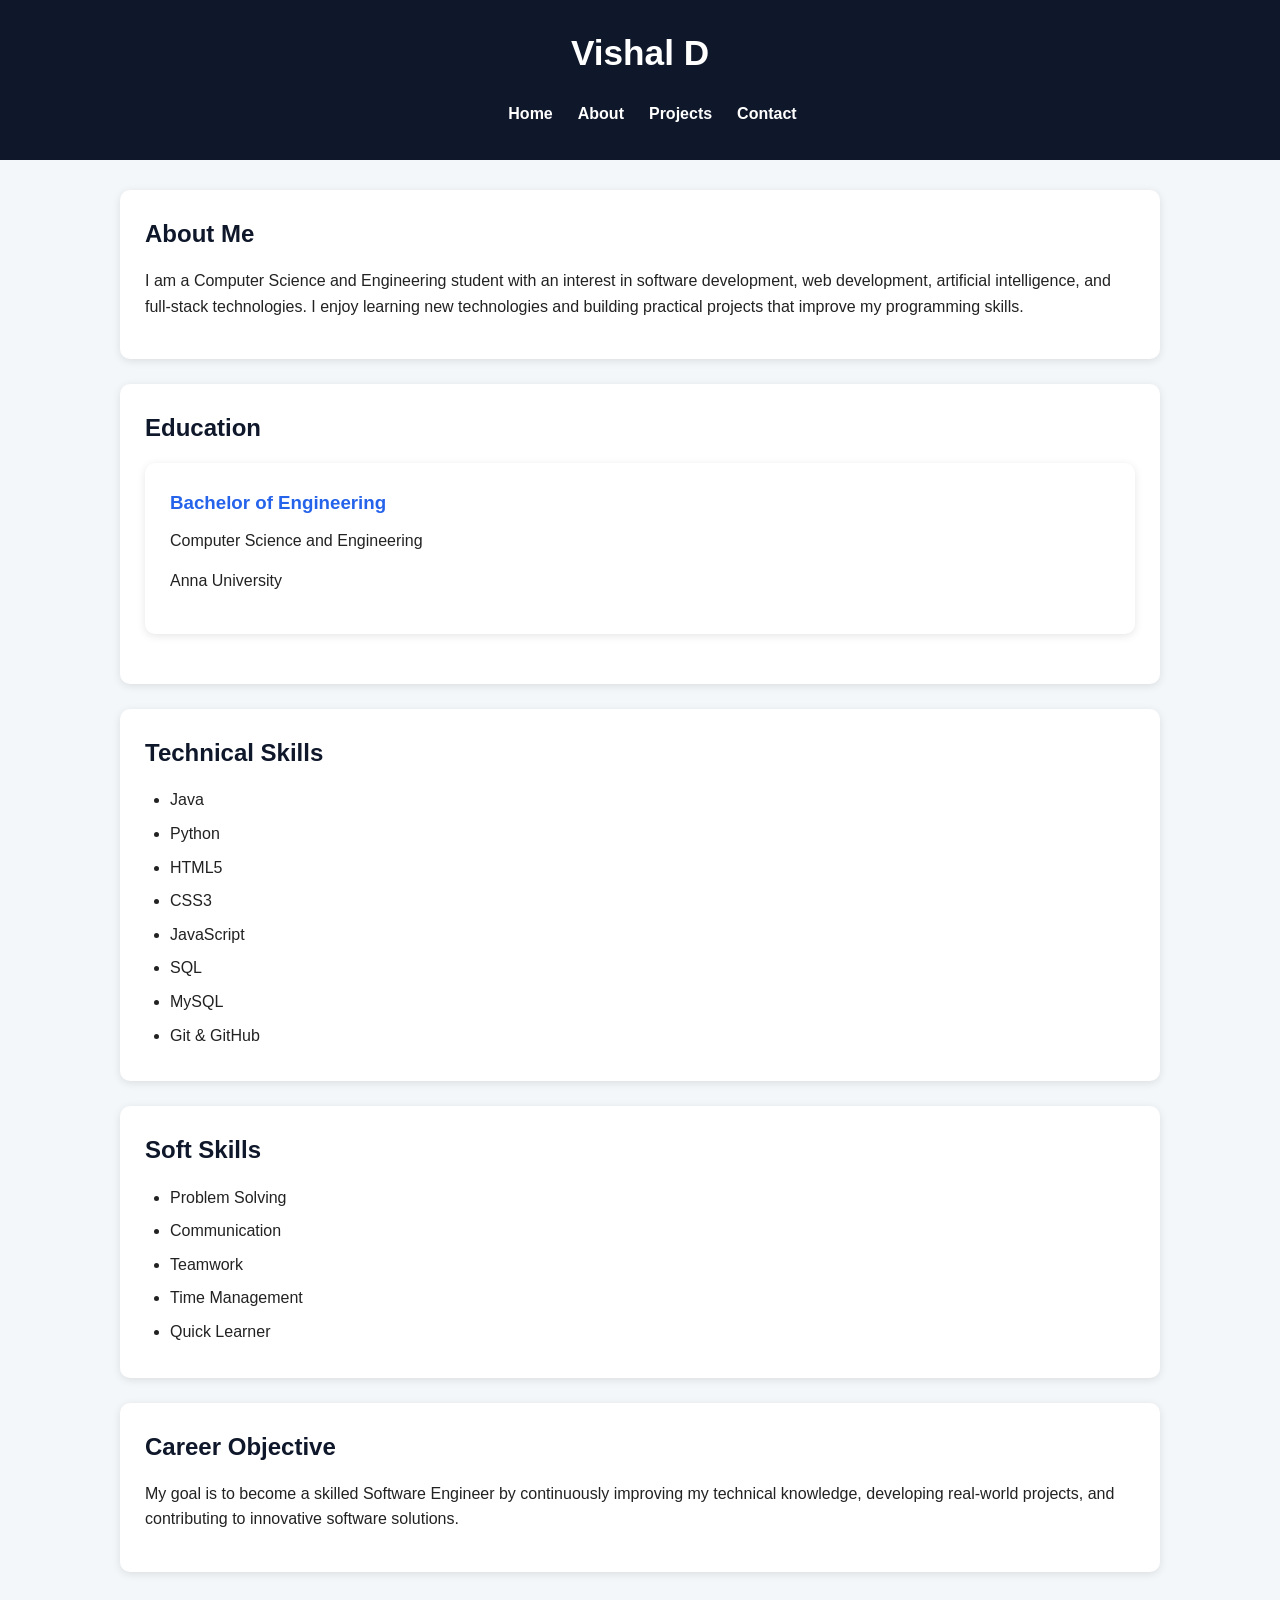
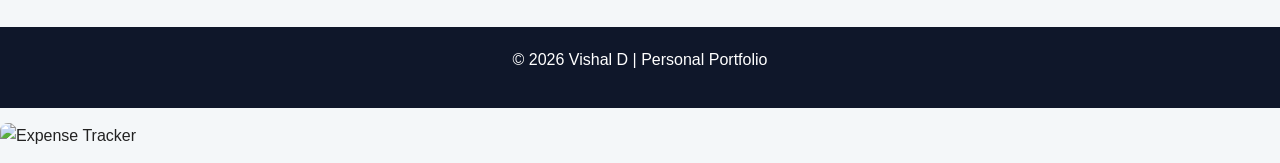
==== personal portfolio/personal-portfolio-demo-main/Personal-Portfolio/about.html @ 3fbbd659 "Add files via upload" ====
<!DOCTYPE html>
<html lang="en">

<head>
    <meta charset="UTF-8">
    <meta name="viewport" content="width=device-width, initial-scale=1.0">

    <title>About | Vishal D Portfolio</title>

    <meta name="description" content="About Vishal D - Computer Science Engineering Student">
    <meta name="keywords" content="About, Portfolio, Student, CSE">
    <meta name="author" content="Vishal D">

    <link rel="stylesheet" href="css/style.css">
</head>

<body>

<header>

    <h1>Vishal D</h1>

    <nav aria-label="Main Navigation">

        <ul>
            <li><a href="/index.html">Home</a></li>
            <li><a href="/about.html" aria-current="page">About</a></li>
            <li><a href="/projects.html">Projects</a></li>
            <li><a href="/contact.html">Contact</a></li>
        </ul>

    </nav>

</header>

<main>

<section aria-labelledby="about">

<h2 id="about">About Me</h2>

<p>
I am a Computer Science and Engineering student with an interest in software development, web development, artificial intelligence, and full-stack technologies. I enjoy learning new technologies and building practical projects that improve my programming skills.
</p>

</section>

<section aria-labelledby="education">

<h2 id="education">Education</h2>

<article>

<h3>Bachelor of Engineering</h3>

<p>
Computer Science and Engineering
</p>

<p>
Anna University
</p>

</article>

</section>

<section aria-labelledby="technical">

<h2 id="technical">Technical Skills</h2>

<ul>

<li>Java</li>

<li>Python</li>

<li>HTML5</li>

<li>CSS3</li>

<li>JavaScript</li>

<li>SQL</li>

<li>MySQL</li>

<li>Git & GitHub</li>

</ul>

</section>

<section aria-labelledby="soft">

<h2 id="soft">Soft Skills</h2>

<ul>

<li>Problem Solving</li>

<li>Communication</li>

<li>Teamwork</li>

<li>Time Management</li>

<li>Quick Learner</li>

</ul>

</section>

<section aria-labelledby="goal">

<h2 id="goal">Career Objective</h2>

<p>
My goal is to become a skilled Software Engineer by continuously improving my technical knowledge, developing real-world projects, and contributing to innovative software solutions.
</p>

</section>

</main>

<footer>

<p>
© 2026 Vishal D | Personal Portfolio
</p>

</footer>

<img src="images/expense-tracker.jpg" alt="Expense Tracker">
<script src="js/script.js"></script>


</body>

</html>
---- personal portfolio/personal-portfolio-demo-main/Personal-Portfolio/css/style.css ----
* {
    box-sizing: border-box;
    margin: 0;
    padding: 0;
}


body {

    font-family: Arial, Helvetica, sans-serif;

    line-height: 1.6;

    background-color: #f4f7f9;

    color: #222;

}


/* Header */

header {

    background-color: #0f172a;

    color: white;

    padding: 25px;

    text-align: center;

}


header h1 {

    font-size: 2.2rem;

    margin-bottom: 10px;

}


header p {

    font-size: 1.1rem;

}


/* Navigation */

nav ul {

    list-style: none;

    display: flex;

    justify-content: center;

    gap: 25px;

    margin-top: 20px;

}


nav a {

    color: white;

    text-decoration: none;

    font-weight: bold;

}


nav a:hover,
nav a:focus {

    text-decoration: underline;

    outline: 3px solid #38bdf8;

}


/* Main Content */

main {

    max-width: 1100px;

    margin: auto;

    padding: 30px;

}


section,
article,
aside {

    background-color: white;

    padding: 25px;

    margin-bottom: 25px;

    border-radius: 10px;

    box-shadow: 0 2px 8px rgba(0,0,0,0.1);

}


h2 {

    color: #0f172a;

    margin-bottom: 15px;

}


h3 {

    color: #2563eb;

    margin-bottom: 10px;

}


p {

    margin-bottom: 15px;

}


/* Images */

img {

    max-width: 100%;

    height: auto;

    border-radius: 8px;

    margin: 15px 0;

}


/* Lists */

ul {

    margin-left: 25px;

}


li {

    margin-bottom: 8px;

}


/* Buttons and Links */

a {

    color: #2563eb;

}


a:hover {

    color: #1d4ed8;

}


button {

    background-color: #2563eb;

    color: white;

    border: none;

    padding: 12px 25px;

    border-radius: 5px;

    cursor: pointer;

    font-size: 16px;

}


button:hover,
button:focus {

    background-color: #1d4ed8;

    outline: 3px solid #93c5fd;

}


/* Contact Form */

form {

    display: flex;

    flex-direction: column;

    gap: 15px;

}


label {

    font-weight: bold;

}


input,
textarea {

    width: 100%;

    padding: 12px;

    border: 1px solid #94a3b8;

    border-radius: 5px;

    font-size: 16px;

}


input:focus,
textarea:focus {

    border-color: #2563eb;

    outline: 3px solid #bfdbfe;

}


/* Address */

address {

    font-style: normal;

}


/* Footer */

footer {

    background-color: #0f172a;

    color: white;

    text-align: center;

    padding: 20px;

}


/* Responsive Design */

@media(max-width:768px) {


    nav ul {

        flex-direction: column;

        gap: 15px;

    }


    main {

        padding: 15px;

    }


    header h1 {

        font-size: 1.8rem;

    }


    section,
    article,
    aside {

        padding: 18px;

    }

}


/* Small Mobile Devices */

@media(max-width:480px) {


    body {

        font-size: 15px;

    }


    button {

        width: 100%;

    }

}
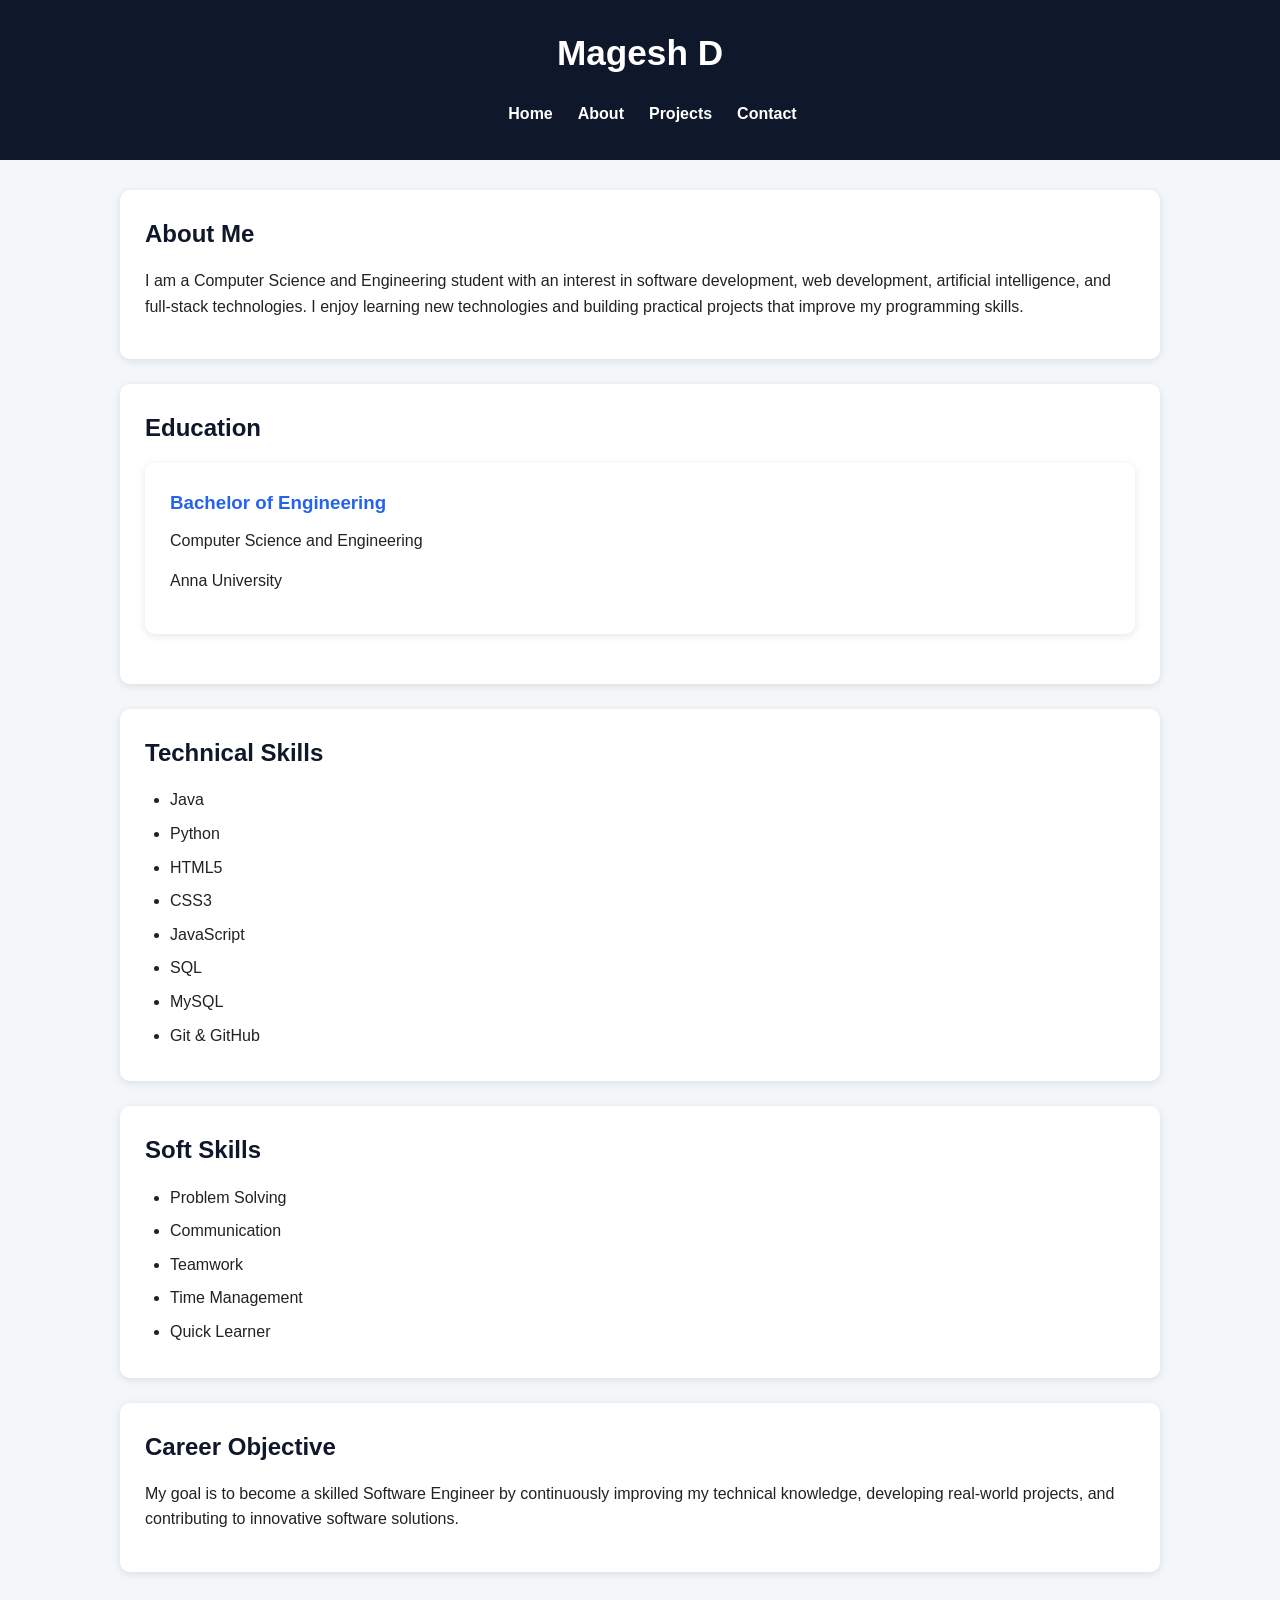
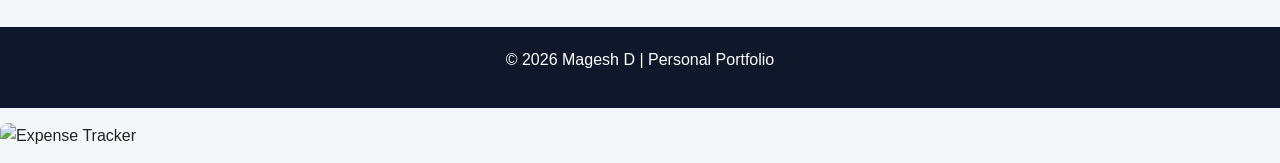
==== commit e2aaafbb: "Update about.html" ====
--- a/personal portfolio/personal-portfolio-demo-main/Personal-Portfolio/about.html
+++ b/personal portfolio/personal-portfolio-demo-main/Personal-Portfolio/about.html
@@ -5,9 +5,9 @@
     <meta charset="UTF-8">
     <meta name="viewport" content="width=device-width, initial-scale=1.0">
 
-    <title>About | Vishal D Portfolio</title>
+    <title>About | Magesh D Portfolio</title>
 
-    <meta name="description" content="About Vishal D - Computer Science Engineering Student">
+    <meta name="description" content="About Magesh D - Computer Science Engineering Student">
     <meta name="keywords" content="About, Portfolio, Student, CSE">
     <meta name="author" content="Vishal D">
 
@@ -18,7 +18,7 @@
 
 <header>
 
-    <h1>Vishal D</h1>
+    <h1>Magesh D</h1>
 
     <nav aria-label="Main Navigation">
 
@@ -126,7 +126,7 @@
 <footer>
 
 <p>
-© 2026 Vishal D | Personal Portfolio
+© 2026 Magesh D | Personal Portfolio
 </p>
 
 </footer>
@@ -137,4 +137,4 @@
 
 </body>
 
-</html>+</html>
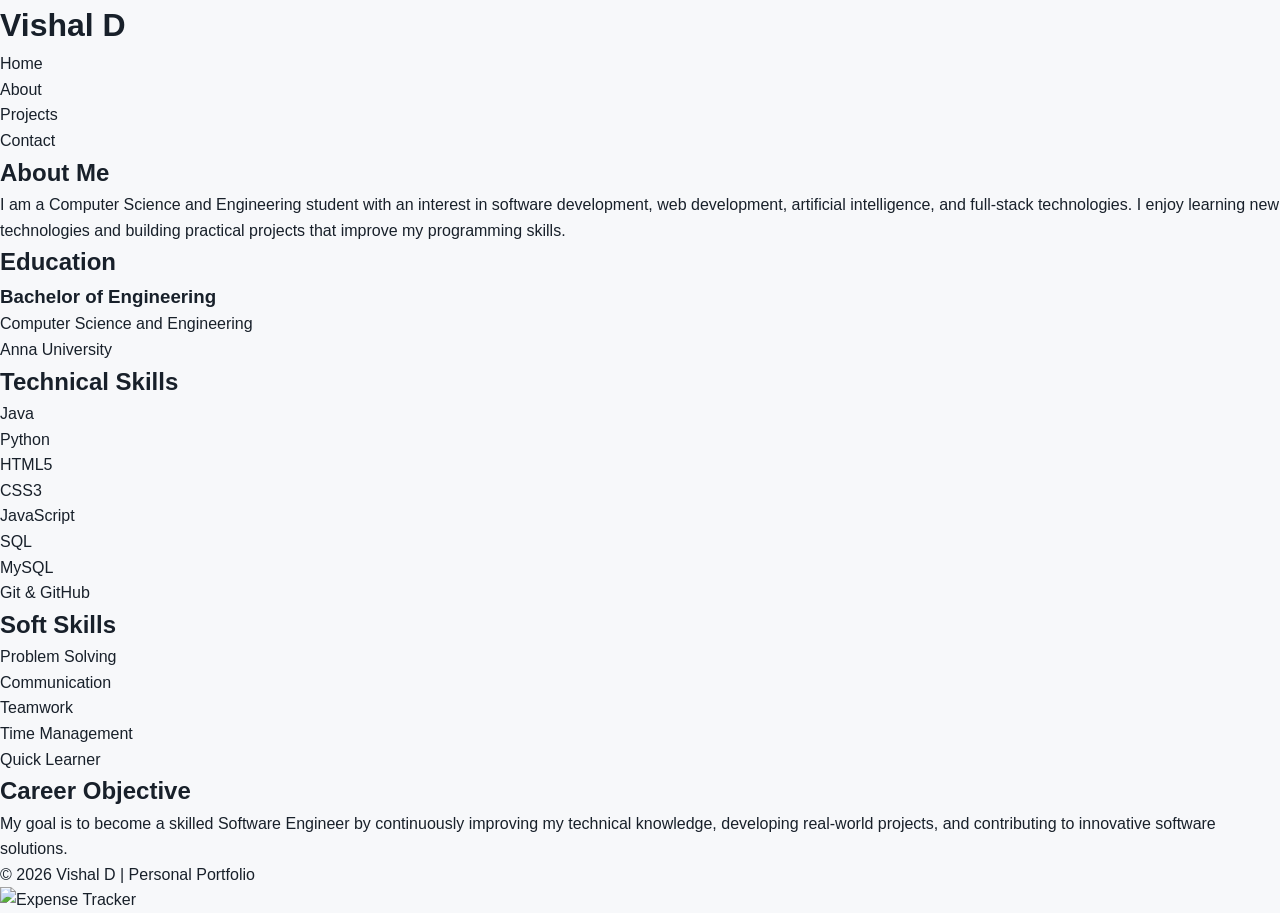
==== commit e2fbb244: "Add files via upload" ====
--- a/personal portfolio/personal-portfolio-demo-main/Personal-Portfolio/about.html
+++ b/personal portfolio/personal-portfolio-demo-main/Personal-Portfolio/about.html
@@ -5,9 +5,9 @@
     <meta charset="UTF-8">
     <meta name="viewport" content="width=device-width, initial-scale=1.0">
 
-    <title>About | Magesh D Portfolio</title>
+    <title>About | Vishal D Portfolio</title>
 
-    <meta name="description" content="About Magesh D - Computer Science Engineering Student">
+    <meta name="description" content="About Vishal D - Computer Science Engineering Student">
     <meta name="keywords" content="About, Portfolio, Student, CSE">
     <meta name="author" content="Vishal D">
 
@@ -18,7 +18,7 @@
 
 <header>
 
-    <h1>Magesh D</h1>
+    <h1>Vishal D</h1>
 
     <nav aria-label="Main Navigation">
 
@@ -126,7 +126,7 @@
 <footer>
 
 <p>
-© 2026 Magesh D | Personal Portfolio
+© 2026 Vishal D | Personal Portfolio
 </p>
 
 </footer>
@@ -137,4 +137,4 @@
 
 </body>
 
-</html>
+</html>
--- a/personal portfolio/personal-portfolio-demo-main/Personal-Portfolio/css/style.css
+++ b/personal portfolio/personal-portfolio-demo-main/Personal-Portfolio/css/style.css
@@ -1,348 +1,819 @@
+/* ================================
+   CSS VARIABLES
+================================ */
+
+:root {
+    --bg-color: #f7f8fa;
+    --surface-color: #ffffff;
+    --text-color: #18202a;
+    --muted-color: #667085;
+
+    --primary-color: #2563eb;
+    --primary-dark: #1d4ed8;
+
+    --border-color: #e4e7ec;
+
+    --shadow:
+        0 10px 30px rgba(0, 0, 0, 0.08);
+
+    --radius: 14px;
+
+    --max-width: 1100px;
+
+    --transition: 0.3s ease;
+}
+
+
+/* DARK THEME */
+
+[data-theme="dark"] {
+
+    --bg-color: #101318;
+    --surface-color: #171b22;
+    --text-color: #f2f4f7;
+    --muted-color: #98a2b3;
+
+    --primary-color: #60a5fa;
+    --primary-dark: #3b82f6;
+
+    --border-color: #2b313b;
+
+    --shadow:
+        0 10px 30px rgba(0, 0, 0, 0.3);
+}
+
+
+/* ================================
+   RESET
+================================ */
+
 * {
-    box-sizing: border-box;
     margin: 0;
     padding: 0;
+    box-sizing: border-box;
+}
+
+
+html {
+    scroll-behavior: smooth;
 }
 
 
 body {
-
-    font-family: Arial, Helvetica, sans-serif;
+    font-family:
+        Arial,
+        Helvetica,
+        sans-serif;
+
+    background: var(--bg-color);
+    color: var(--text-color);
 
     line-height: 1.6;
 
-    background-color: #f4f7f9;
-
-    color: #222;
-
-}
-
-
-/* Header */
-
-header {
-
-    background-color: #0f172a;
+    transition:
+        background var(--transition),
+        color var(--transition);
+}
+
+
+img {
+    max-width: 100%;
+    display: block;
+}
+
+
+a {
+    color: inherit;
+    text-decoration: none;
+}
+
+
+ul {
+    list-style: none;
+}
+
+
+/* ================================
+   HEADER
+================================ */
+
+.header {
+    position: sticky;
+    top: 0;
+
+    z-index: 1000;
+
+    background:
+        color-mix(
+            in srgb,
+            var(--surface-color) 92%,
+            transparent
+        );
+
+    backdrop-filter: blur(10px);
+
+    border-bottom:
+        1px solid var(--border-color);
+}
+
+
+.navbar {
+    width: min(
+        100% - 2rem,
+        var(--max-width)
+    );
+
+    min-height: 70px;
+
+    margin: auto;
+
+    display: flex;
+
+    align-items: center;
+
+    justify-content: space-between;
+
+    gap: 1rem;
+}
+
+
+.logo {
+    font-size: 1.5rem;
+    font-weight: 700;
+}
+
+
+.logo span {
+    color: var(--primary-color);
+}
+
+
+.nav-links {
+    display: none;
+
+    flex-direction: column;
+
+    position: absolute;
+
+    top: 70px;
+    left: 0;
+
+    width: 100%;
+
+    padding: 1rem;
+
+    background: var(--surface-color);
+
+    border-bottom:
+        1px solid var(--border-color);
+}
+
+
+.nav-links.active {
+    display: flex;
+}
+
+
+.nav-links a {
+    display: block;
+
+    padding: 0.7rem;
+
+    color: var(--muted-color);
+
+    transition:
+        color var(--transition);
+}
+
+
+.nav-links a:hover {
+    color: var(--primary-color);
+}
+
+
+.menu-toggle,
+.theme-toggle {
+    border: none;
+
+    background: transparent;
+
+    color: var(--text-color);
+
+    cursor: pointer;
+
+    font-size: 1.2rem;
+}
+
+
+.theme-toggle {
+    padding: 0.5rem;
+}
+
+
+/* ================================
+   GENERAL SECTION
+================================ */
+
+.section {
+    width: min(
+        100% - 2rem,
+        var(--max-width)
+    );
+
+    margin: auto;
+
+    padding:
+        5rem 0;
+}
+
+
+.section-heading {
+    margin-bottom: 2rem;
+}
+
+
+.section-heading p {
+    color: var(--primary-color);
+
+    font-size: 0.9rem;
+
+    font-weight: 700;
+
+    text-transform: uppercase;
+
+    letter-spacing: 1px;
+}
+
+
+.section-heading h2 {
+    font-size: 2rem;
+
+    margin-top: 0.3rem;
+}
+
+
+/* ================================
+   HERO
+================================ */
+
+.hero {
+    width: min(
+        100% - 2rem,
+        var(--max-width)
+    );
+
+    min-height: 85vh;
+
+    margin: auto;
+
+    display: grid;
+
+    grid-template-columns: 1fr;
+
+    align-items: center;
+
+    gap: 3rem;
+
+    padding:
+        4rem 0;
+}
+
+
+.hero-subtitle {
+    color: var(--primary-color);
+
+    font-weight: 700;
+
+    margin-bottom: 0.7rem;
+}
+
+
+.hero h1 {
+    font-size:
+        clamp(2.5rem, 8vw, 5rem);
+
+    line-height: 1.05;
+}
+
+
+.hero h1 span {
+    color: var(--primary-color);
+}
+
+
+.hero-description {
+    max-width: 600px;
+
+    margin:
+        1.5rem 0;
+
+    color: var(--muted-color);
+
+    font-size: 1.05rem;
+}
+
+
+.hero-buttons {
+    display: flex;
+
+    flex-wrap: wrap;
+
+    gap: 1rem;
+}
+
+
+.btn {
+    display: inline-flex;
+
+    align-items: center;
+
+    justify-content: center;
+
+    padding:
+        0.8rem 1.2rem;
+
+    border-radius: 8px;
+
+    font-weight: 600;
+
+    border: 1px solid transparent;
+
+    cursor: pointer;
+
+    transition:
+        transform var(--transition),
+        background var(--transition);
+}
+
+
+.btn:hover {
+    transform: translateY(-2px);
+}
+
+
+.primary-btn {
+    background: var(--primary-color);
 
     color: white;
-
-    padding: 25px;
-
+}
+
+
+.primary-btn:hover {
+    background: var(--primary-dark);
+}
+
+
+.secondary-btn {
+    border-color: var(--border-color);
+
+    background: var(--surface-color);
+}
+
+
+.hero-card {
+    display: flex;
+
+    justify-content: center;
+}
+
+
+.code-card {
+    width: 100%;
+
+    max-width: 420px;
+
+    padding: 2rem;
+
+    background: var(--surface-color);
+
+    border:
+        1px solid var(--border-color);
+
+    border-radius: var(--radius);
+
+    box-shadow: var(--shadow);
+
+    font-family:
+        "Courier New",
+        monospace;
+
+    color: var(--muted-color);
+}
+
+
+.code-card p {
+    margin-bottom: 0.6rem;
+}
+
+
+/* ================================
+   ABOUT
+================================ */
+
+.about-grid {
+    display: grid;
+
+    grid-template-columns: 1fr;
+
+    gap: 2rem;
+}
+
+
+.about-text,
+.about-info {
+    background: var(--surface-color);
+
+    border:
+        1px solid var(--border-color);
+
+    border-radius: var(--radius);
+
+    padding: 1.5rem;
+}
+
+
+.about-text h3 {
+    margin-bottom: 1rem;
+}
+
+
+.about-text p {
+    color: var(--muted-color);
+
+    margin-bottom: 1rem;
+}
+
+
+.about-info {
+    display: grid;
+
+    grid-template-columns: 1fr 1fr;
+
+    gap: 1rem;
+}
+
+
+.info-box {
+    padding: 1rem;
+
+    border:
+        1px solid var(--border-color);
+
+    border-radius: 10px;
+}
+
+
+.info-box strong,
+.info-box span {
+    display: block;
+}
+
+
+.info-box strong {
+    margin-bottom: 0.3rem;
+}
+
+
+.info-box span {
+    color: var(--muted-color);
+
+    font-size: 0.9rem;
+}
+
+
+/* ================================
+   SKILLS
+================================ */
+
+.skills-grid {
+    display: grid;
+
+    grid-template-columns: 1fr;
+
+    gap: 1rem;
+}
+
+
+.skill-card {
+    background: var(--surface-color);
+
+    border:
+        1px solid var(--border-color);
+
+    border-radius: var(--radius);
+
+    padding: 1.5rem;
+
+    transition:
+        transform var(--transition),
+        box-shadow var(--transition);
+}
+
+
+.skill-card:hover {
+    transform: translateY(-5px);
+
+    box-shadow: var(--shadow);
+}
+
+
+.skill-card p {
+    color: var(--muted-color);
+
+    margin-top: 0.5rem;
+}
+
+
+/* ================================
+   PROJECTS
+================================ */
+
+.projects-grid {
+    display: grid;
+
+    grid-template-columns: 1fr;
+
+    gap: 1.5rem;
+}
+
+
+.project-card {
+    background: var(--surface-color);
+
+    border:
+        1px solid var(--border-color);
+
+    border-radius: var(--radius);
+
+    overflow: hidden;
+
+    transition:
+        transform var(--transition),
+        box-shadow var(--transition);
+}
+
+
+.project-card:hover {
+    transform: translateY(-6px);
+
+    box-shadow: var(--shadow);
+}
+
+
+.project-content {
+    padding: 1.5rem;
+}
+
+
+.project-number {
+    color: var(--primary-color);
+
+    font-weight: 700;
+
+    font-size: 0.85rem;
+}
+
+
+.project-card h3 {
+    margin:
+        0.7rem 0;
+}
+
+
+.project-card p {
+    color: var(--muted-color);
+}
+
+
+.project-tags {
+    display: flex;
+
+    flex-wrap: wrap;
+
+    gap: 0.5rem;
+
+    margin-top: 1.2rem;
+}
+
+
+.project-tags span {
+    padding:
+        0.35rem 0.7rem;
+
+    border-radius: 50px;
+
+    background: var(--bg-color);
+
+    border:
+        1px solid var(--border-color);
+
+    font-size: 0.8rem;
+}
+
+
+/* ================================
+   CONTACT
+================================ */
+
+.contact-grid {
+    display: grid;
+
+    grid-template-columns: 1fr;
+
+    gap: 2rem;
+}
+
+
+.contact-info,
+.contact-form {
+    background: var(--surface-color);
+
+    border:
+        1px solid var(--border-color);
+
+    border-radius: var(--radius);
+
+    padding: 1.5rem;
+}
+
+
+.contact-info p {
+    color: var(--muted-color);
+
+    margin:
+        1rem 0 1.5rem;
+}
+
+
+.contact-item {
+    margin-bottom: 1rem;
+}
+
+
+.contact-item strong,
+.contact-item span {
+    display: block;
+}
+
+
+.contact-item span {
+    color: var(--muted-color);
+}
+
+
+.contact-form {
+    display: flex;
+
+    flex-direction: column;
+
+    gap: 0.6rem;
+}
+
+
+.contact-form input,
+.contact-form textarea {
+    width: 100%;
+
+    padding: 0.8rem;
+
+    margin-bottom: 0.8rem;
+
+    background: var(--bg-color);
+
+    color: var(--text-color);
+
+    border:
+        1px solid var(--border-color);
+
+    border-radius: 8px;
+
+    font: inherit;
+}
+
+
+.contact-form input:focus,
+.contact-form textarea:focus {
+    outline: 2px solid var(--primary-color);
+
+    border-color: transparent;
+}
+
+
+.contact-form button {
+    align-self: flex-start;
+}
+
+
+/* ================================
+   FOOTER
+================================ */
+
+.footer {
     text-align: center;
 
-}
-
-
-header h1 {
-
-    font-size: 2.2rem;
-
-    margin-bottom: 10px;
-
-}
-
-
-header p {
-
-    font-size: 1.1rem;
-
-}
-
-
-/* Navigation */
-
-nav ul {
-
-    list-style: none;
-
-    display: flex;
-
-    justify-content: center;
-
-    gap: 25px;
-
-    margin-top: 20px;
-
-}
-
-
-nav a {
-
-    color: white;
-
-    text-decoration: none;
-
-    font-weight: bold;
-
-}
-
-
-nav a:hover,
-nav a:focus {
-
-    text-decoration: underline;
-
-    outline: 3px solid #38bdf8;
-
-}
-
-
-/* Main Content */
-
-main {
-
-    max-width: 1100px;
-
-    margin: auto;
-
-    padding: 30px;
-
-}
-
-
-section,
-article,
-aside {
-
-    background-color: white;
-
-    padding: 25px;
-
-    margin-bottom: 25px;
-
-    border-radius: 10px;
-
-    box-shadow: 0 2px 8px rgba(0,0,0,0.1);
-
-}
-
-
-h2 {
-
-    color: #0f172a;
-
-    margin-bottom: 15px;
-
-}
-
-
-h3 {
-
-    color: #2563eb;
-
-    margin-bottom: 10px;
-
-}
-
-
-p {
-
-    margin-bottom: 15px;
-
-}
-
-
-/* Images */
-
-img {
-
-    max-width: 100%;
-
-    height: auto;
-
-    border-radius: 8px;
-
-    margin: 15px 0;
-
-}
-
-
-/* Lists */
-
-ul {
-
-    margin-left: 25px;
-
-}
-
-
-li {
-
-    margin-bottom: 8px;
-
-}
-
-
-/* Buttons and Links */
-
-a {
-
-    color: #2563eb;
-
-}
-
-
-a:hover {
-
-    color: #1d4ed8;
-
-}
-
-
-button {
-
-    background-color: #2563eb;
-
-    color: white;
-
-    border: none;
-
-    padding: 12px 25px;
-
-    border-radius: 5px;
-
-    cursor: pointer;
-
-    font-size: 16px;
-
-}
-
-
-button:hover,
-button:focus {
-
-    background-color: #1d4ed8;
-
-    outline: 3px solid #93c5fd;
-
-}
-
-
-/* Contact Form */
-
-form {
-
-    display: flex;
-
-    flex-direction: column;
-
-    gap: 15px;
-
-}
-
-
-label {
-
-    font-weight: bold;
-
-}
-
-
-input,
-textarea {
-
-    width: 100%;
-
-    padding: 12px;
-
-    border: 1px solid #94a3b8;
-
-    border-radius: 5px;
-
-    font-size: 16px;
-
-}
-
-
-input:focus,
-textarea:focus {
-
-    border-color: #2563eb;
-
-    outline: 3px solid #bfdbfe;
-
-}
-
-
-/* Address */
-
-address {
-
-    font-style: normal;
-
-}
-
-
-/* Footer */
-
-footer {
-
-    background-color: #0f172a;
-
-    color: white;
-
-    text-align: center;
-
-    padding: 20px;
-
-}
-
-
-/* Responsive Design */
-
-@media(max-width:768px) {
-
-
-    nav ul {
-
-        flex-direction: column;
-
-        gap: 15px;
-
-    }
-
-
-    main {
-
-        padding: 15px;
-
-    }
-
-
-    header h1 {
-
-        font-size: 1.8rem;
-
-    }
-
-
-    section,
-    article,
-    aside {
-
-        padding: 18px;
-
-    }
-
-}
-
-
-/* Small Mobile Devices */
-
-@media(max-width:480px) {
-
-
-    body {
-
-        font-size: 15px;
-
-    }
-
-
-    button {
-
-        width: 100%;
-
+    padding: 2rem;
+
+    border-top:
+        1px solid var(--border-color);
+
+    color: var(--muted-color);
+}
+
+
+/* ================================
+   TABLET
+================================ */
+
+@media (min-width: 600px) {
+
+    .skills-grid {
+        grid-template-columns:
+            repeat(2, 1fr);
+    }
+
+    .projects-grid {
+        grid-template-columns:
+            repeat(2, 1fr);
+    }
+
+}
+
+
+/* ================================
+   DESKTOP
+================================ */
+
+@media (min-width: 768px) {
+
+    .menu-toggle {
+        display: none;
+    }
+
+
+    .nav-links {
+        position: static;
+
+        width: auto;
+
+        display: flex;
+
+        flex-direction: row;
+
+        padding: 0;
+
+        background: transparent;
+
+        border: none;
+    }
+
+
+    .nav-links a {
+        padding:
+            0.5rem 0.8rem;
+    }
+
+
+    .hero {
+        grid-template-columns:
+            1.2fr 0.8fr;
+    }
+
+
+    .about-grid {
+        grid-template-columns:
+            1fr 1fr;
+    }
+
+
+    .skills-grid {
+        grid-template-columns:
+            repeat(4, 1fr);
+    }
+
+
+    .projects-grid {
+        grid-template-columns:
+            repeat(3, 1fr);
+    }
+
+
+    .contact-grid {
+        grid-template-columns:
+            0.8fr 1.2fr;
+    }
+
+}
+
+
+/* ================================
+   LARGE DESKTOP
+================================ */
+
+@media (min-width: 1100px) {
+
+    .section {
+        padding:
+            6rem 0;
     }
 
 }
